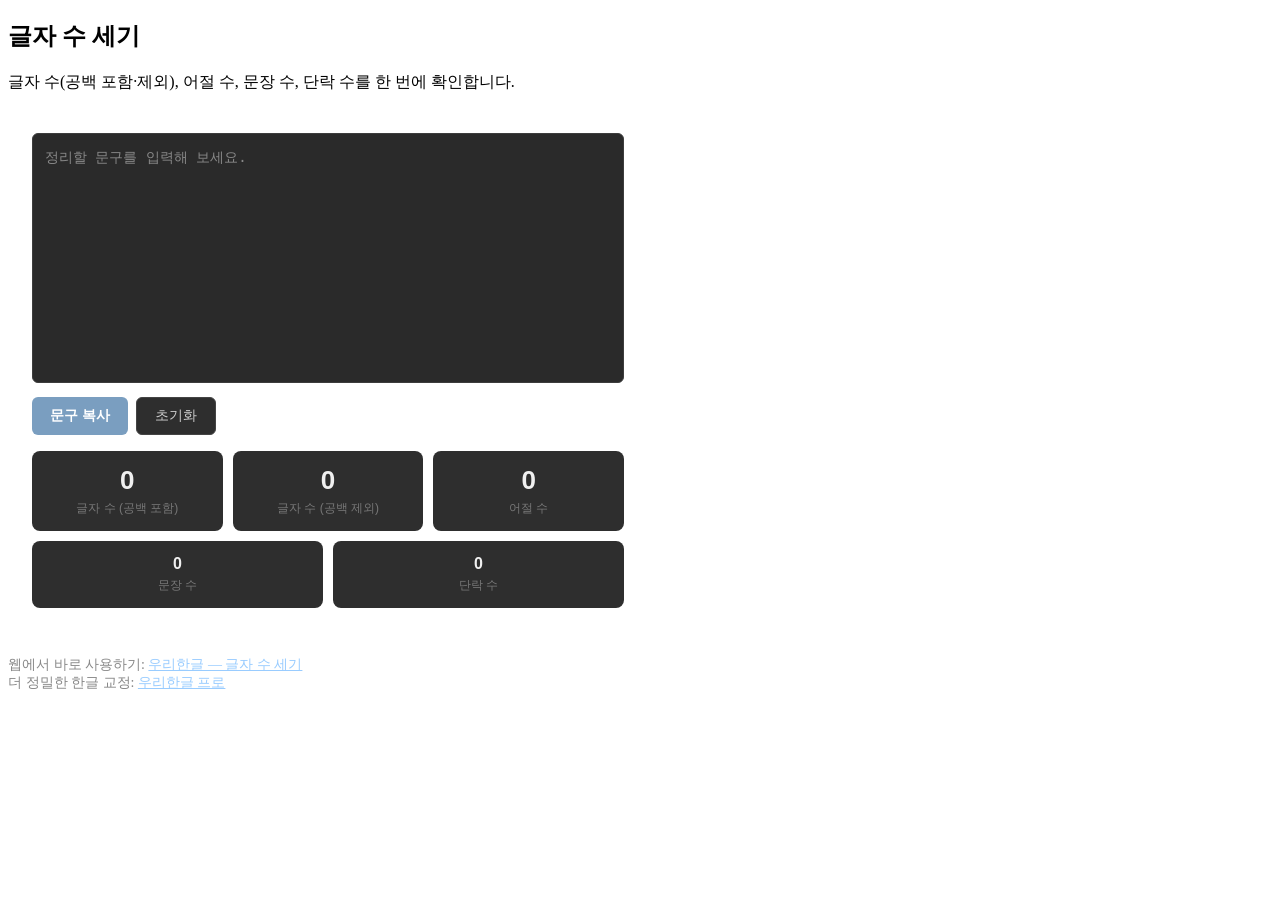
==== 01-word-counter/index.html @ b38b7e94 "Add 01. 글자 수 세기 (word-counter) + 공통 CSS + README - 18개 도구 공개 시작 — 매일 1개씩 추가 예정 - MIT License - 메인 RE" ====
<!--
  Project: 우리한글 도구 — 글자 수 세기 (Word Counter)
  Tool page: https://urihangeul.com/word-counter/
  Category: https://urihangeul.com/category/tools/korean-tools/
  Author: 우리한글 (https://urihangeul.com)
  License: MIT

  더 정밀한 한글 교정은 '우리한글 프로'에서: https://urihangeul.com
  이 코드를 사용할 때 본 헤더 주석을 유지해 주시면 감사하겠습니다.
-->
<!DOCTYPE html>
<html lang="ko">
<head>
<meta charset="UTF-8">
<meta name="viewport" content="width=device-width, initial-scale=1.0">
<title>글자 수 세기 — 우리한글 도구</title>
<meta name="description" content="텍스트의 글자 수(공백 포함/제외), 어절 수, 문장 수, 단락 수를 한 번에 분석하는 무료 온라인 도구.">
<link rel="canonical" href="https://urihangeul.com/word-counter/">
<link rel="stylesheet" href="../shared/style.css">
</head>
<body>
<h2>글자 수 세기</h2>
<p>글자 수(공백 포함·제외), 어절 수, 문장 수, 단락 수를 한 번에 확인합니다.</p>
<div class="tool">
  <textarea style="resize:none;min-height:250px;" id="inp" placeholder="정리할 문구를 입력해 보세요." oninput="doCount()"></textarea>
  <div class="btns">
    <button onclick="copyText()">문구 복사</button>
    <button class="sec" onclick="document.getElementById('inp').value='';doCount()">초기화</button>
  </div>
  <div class="stats">
    <div class="stat"><div class="num" id="chars">0</div><div class="label">글자 수 (공백 포함)</div></div>
    <div class="stat"><div class="num" id="chars_no">0</div><div class="label">글자 수 (공백 제외)</div></div>
    <div class="stat"><div class="num" id="words">0</div><div class="label">어절 수</div></div>
  </div>
  <div class="stat2">
    <div class="stat"><div class="num" id="sents">0</div><div class="label">문장 수</div></div>
    <div class="stat"><div class="num" id="paras">0</div><div class="label">단락 수</div></div>
  </div>
</div>
<p style="margin-top:24px;color:#888;font-size:14px">
  웹에서 바로 사용하기: <a href="https://urihangeul.com/word-counter/" style="color:#9cf">우리한글 — 글자 수 세기</a><br>
  더 정밀한 한글 교정: <a href="https://urihangeul.com" style="color:#9cf">우리한글 프로</a>
</p>
<script data-cfasync="false">
/*
 * 우리한글 — 글자 수 세기 (https://urihangeul.com/word-counter/)
 * License: MIT
 */
function copyText(){ const t=document.getElementById('inp').value; if(t.trim()===''){return;} navigator.clipboard.writeText(t).then(function(){ var b=document.querySelector('.btns button'); var orig=b.textContent; b.textContent='복사 완료!'; setTimeout(function(){b.textContent=orig;},1500); }); }
function doCount(){ const t=document.getElementById('inp').value; document.getElementById('chars').textContent=t.length; document.getElementById('chars_no').textContent=t.replace(/\s/g,'').length; const words=t.trim()===''?0:t.trim().split(/\s+/).length; document.getElementById('words').textContent=words; const sents=t.trim()===''?0:t.trim().split(/[.!?…\n]+/).filter(function(s){return s.trim()!=='';}).length; document.getElementById('sents').textContent=sents; const paras=t.trim()===''?0:t.trim().split(/\n\s*\n+/).length; document.getElementById('paras').textContent=paras; }
doCount();
</script>
</body>
</html>
---- shared/style.css ----
/* =============================================
   우리한글 한글 도구 통합 CSS
   배경 #222222 다크 기준 | 18개 도구
   ============================================= */

/* ── 1. 리셋 ── */
.tool, .tool * { box-sizing: border-box; margin: 0; padding: 0 }

/* ── 2. 기본 ── */
.tool {
  font-family: 'Noto Sans KR', sans-serif;
  max-width: 640px;
  padding: 24px;
  color: #e8e8e8;
}
.tool h2 {
  font-size: 18px;
  font-weight: 700;
  margin-bottom: 8px;
  color: #f0f0f0;
}
.tool > p {
  font-size: 13px;
  color: #bbb;
  margin-bottom: 16px;
}

/* ── 3. 입력 ── */
.tool textarea,
.tool input[type=text] {
  width: 100%;
  padding: 12px;
  border: 1px solid #3d3d3d;
  border-radius: 6px;
  font-size: 14px;
  line-height: 1.6;
  background: #2a2a2a;
  color: #e8e8e8;
}
.tool textarea {
  resize: vertical;
  min-height: 120px;
}
.tool textarea::placeholder,
.tool input[type=text]::placeholder { color: #888 }

.tool input[type=number] {
  width: 64px;
  padding: 8px 10px;
  border: 1px solid #3d3d3d;
  border-radius: 6px;
  font-size: 14px;
  background: #2a2a2a;
  color: #e8e8e8;
  text-align: center;
}
.tool input[type=number]::placeholder { color: #888 }

.tool select {
  padding: 12px;
  border: 1px solid #3d3d3d;
  border-radius: 6px;
  font-size: 14px;
  background: #2a2a2a;
  color: #e8e8e8;
}

/* ── 4. 버튼 ── */
.tool .btns {
  display: flex;
  gap: 8px;
  margin-top: 10px;
  flex-wrap: wrap;
}
.tool button,
.tool button.main {
  background: #7a9ec0;
  color: #fff;
  border: none;
  padding: 9px 18px;
  border-radius: 6px;
  cursor: pointer;
  font-size: 14px;
  font-weight: 600;
}
.tool button:hover,
.tool button.main:hover { background: #8db3d4 }
.tool button.sec {
  background: #2e2e2e;
  color: #ccc;
  border: 1px solid #444;
  font-weight: 400;
}
.tool button.sec:hover { background: #383838 }

/* ── 5. 탭 (모드 전환 / 원고지 타입) ── */
.tool .tabs { display: flex; gap: 6px; margin-bottom: 16px }
.tool .tab,
.tool .opt {
  padding: 8px 20px;
  border: 1px solid #444;
  border-radius: 20px;
  cursor: pointer;
  font-size: 14px;
  background: #2e2e2e;
  color: #888;
  transition: all .15s;
}
.tool .tab.on,
.tool .opt.on {
  background: #e8e8e8;
  color: #222;
  border-color: #e8e8e8;
  font-weight: 600;
}
.tool .tab:hover:not(.on),
.tool .opt:hover:not(.on) { background: #383838; color: #ccc }

/* ── 6. 전통단위변환기 카테고리 탭 ── */
.tool .cats {
  display: flex;
  flex-wrap: wrap;
  gap: 6px;
  margin-bottom: 16px;
}
.tool .cats button {
  padding: 6px 14px;
  border-radius: 20px;
  border: 1px solid #444;
  background: #2e2e2e;
  color: #888;
  font-size: 13px;
  font-weight: 400;
}
.tool .cats button.active {
  background: #e8e8e8;
  color: #222;
  border-color: #e8e8e8;
  font-weight: 600;
}

/* ── 7. 옵션 패널 (체크박스) ── */
.tool .opts {
  display: flex;
  flex-wrap: wrap;
  gap: 8px;
  margin: 12px 0;
}
.tool .opts-title {
  font-size: 11px;
  color: #7a9ec0;
  margin-bottom: 2px;
  font-weight: 600;
  letter-spacing: .04em;
}
.tool label {
  font-size: 13px;
  color: #ddd;
  display: flex;
  align-items: center;
  gap: 8px;
  cursor: pointer;
  padding: 3px 0;
}
.tool label input[type=checkbox] {
  width: 15px;
  height: 15px;
  accent-color: #7a9ec0;
  flex-shrink: 0;
}
.tool .divider { height: 1px; background: #404040; margin: 4px 0 }

/* ── 8. 행 입력 (찾기·바꾸기, 구분자) ── */
.tool .row {
  display: flex;
  align-items: center;
  gap: 8px;
  margin-bottom: 8px;
  flex-wrap: wrap;
}
.tool .row > label {
  font-size: 13px;
  color: #aaa;
  white-space: nowrap;
  min-width: 52px;
  padding: 0;
}
.tool .row input[type=text] { width: auto; flex: 1 }
.tool .row small { font-size: 12px; color: #666 }

/* ── 9. 결과 영역 — div형 ── */
.tool .result-wrap {
  margin-top: 16px;
  background: #2e2e2e;
  border-radius: 8px;
  padding: 16px 18px;
}
.tool .result-label,
.tool .out-label {
  font-size: 11px;
  color: #7a9ec0;
  margin-bottom: 6px;
  font-weight: 600;
  letter-spacing: .04em;
}
.tool .result {
  min-height: 32px;
  word-break: break-all;
  color: #f0f0f0;
  line-height: 1.6;
  font-size: 16px;
}
.tool .result.placeholder {
  font-size: 14px;
  font-weight: 400;
  color: #555;
  letter-spacing: 0;
}

/* ── 10. 결과 영역 — textarea형 ── */
.tool .out-wrap { margin-top: 16px }
.tool #out {
  background: #2e2e2e;
  border-color: #383838;
  color: #e8e8e8;
}

/* ── 11. 통계 카드 ── */
.tool .stats {
  display: grid;
  grid-template-columns: repeat(3, 1fr);
  gap: 10px;
  margin-top: 16px;
}
.tool .stat2 {
  display: grid;
  grid-template-columns: repeat(2, 1fr);
  gap: 10px;
  margin-top: 10px;
}
.tool .grid {
  display: grid;
  grid-template-columns: repeat(3, 1fr);
  gap: 10px;
  margin-top: 16px;
}
.tool .stat {
  background: #2e2e2e;
  border-radius: 8px;
  padding: 14px;
  text-align: center;
}
.tool .stat .num { font-weight: 700; color: #f0f0f0 }
.tool .stat .label { font-size: 12px; color: #777; margin-top: 4px }

/* ── 12. 안내 텍스트 ── */
.tool .info { font-size: 13px; color: #888; margin-top: 8px; min-height: 18px }
.tool .note { font-size: 12px; color: #666; margin-top: 10px }

/* ── 13. 가독성 분석기 전용 ── */
.tool .detail {
  margin-top: 10px;
  font-size: 15px;
  line-height: 2;
  color: #ccc;
}
.tool .legend {
  margin-top: 12px;
  padding: 12px 14px;
  background: #2e2e2e;
  border-radius: 8px;
  font-size: 14px;
  line-height: 1.9;
  color: #aaa;
}
.tool .legend .lh { font-size: 13px; color: #666; margin-bottom: 4px }

/* ── 14. 반복 단어 찾기 전용 ── */
.tool .word-tag {
  display: inline-flex;
  align-items: center;
  background: #2e2e2e;
  border-radius: 16px;
  padding: 4px 12px;
  margin: 3px;
  font-size: 14px;
  gap: 4px;
  color: #e8e8e8;
}
.tool .word-tag .cnt { color: #7a9ec0; font-size: 12px }

/* ── 15. 단어 빈도 분석기 전용 ── */
.tool .freq-row {
  display: flex;
  align-items: center;
  gap: 8px;
  padding: 5px 0;
  border-bottom: 1px solid #383838;
  font-size: 14px;
  color: #e8e8e8;
}
.tool .freq-word { min-width: 80px; font-weight: 500; color: #f0f0f0 }
.tool .freq-bar {
  flex: 1;
  height: 10px;
  background: #383838;
  border-radius: 6px;
  overflow: hidden;
}
.tool .freq-fill {
  height: 100%;
  background: #7a9ec0;
  border-radius: 6px;
  transition: width .3s;
}
.tool .freq-cnt { min-width: 40px; text-align: right; color: #777; font-size: 13px }

/* ── 16. 글자 반복 제거기 — threshold ── */
.tool .threshold {
  display: flex;
  align-items: center;
  gap: 8px;
  font-size: 13px;
  color: #ddd;
  padding: 2px 0;
}

/* ── 17. 도구별 크기 오버라이드 ── */

/* 어절·문장 수 세기: 큰 숫자 */
.tool .stats .stat .num { font-size: 26px }

/* 원고지 계산기: 더 큰 숫자 + 여백 */
.tool .result .stat { padding: 20px }
.tool .result .stat .num { font-size: 32px }
.tool .result .stat .label { font-size: 13px }

/* 가독성 분석기: stat 숫자 */
.tool .grid .stat .num { font-size: 20px }
.tool .grid .stat .label { font-size: 13px }

/* 숫자 한글 변환기: 큰 결과 텍스트 → 해당 HTML에 직접 지정 */

/* 자모 분리기: 자모 간격 */
/* → 각 tool HTML의 .result에 letter-spacing 유지 권장 */
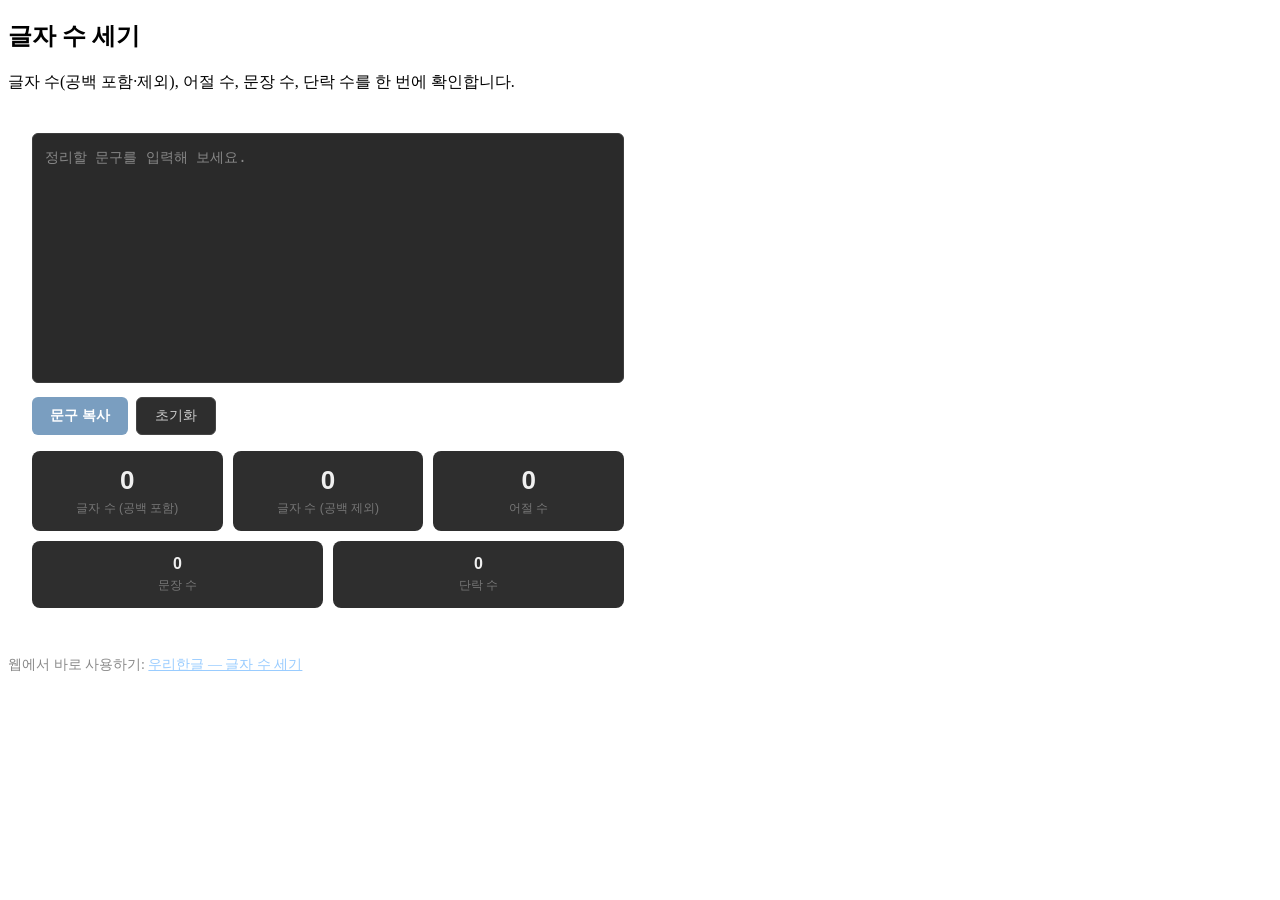
==== commit 1472956e: "Remove 우리한글 프로 mentions from public-facing files - README.md: 「다음 단계 — 우리한글 프로」 섹션 제거 + 관련 링크 정리 - 0" ====
--- a/01-word-counter/index.html
+++ b/01-word-counter/index.html
@@ -5,7 +5,6 @@
   Author: 우리한글 (https://urihangeul.com)
   License: MIT
 
-  더 정밀한 한글 교정은 '우리한글 프로'에서: https://urihangeul.com
   이 코드를 사용할 때 본 헤더 주석을 유지해 주시면 감사하겠습니다.
 -->
 <!DOCTYPE html>
@@ -38,8 +37,7 @@
   </div>
 </div>
 <p style="margin-top:24px;color:#888;font-size:14px">
-  웹에서 바로 사용하기: <a href="https://urihangeul.com/word-counter/" style="color:#9cf">우리한글 — 글자 수 세기</a><br>
-  더 정밀한 한글 교정: <a href="https://urihangeul.com" style="color:#9cf">우리한글 프로</a>
+  웹에서 바로 사용하기: <a href="https://urihangeul.com/word-counter/" style="color:#9cf">우리한글 — 글자 수 세기</a>
 </p>
 <script data-cfasync="false">
 /*
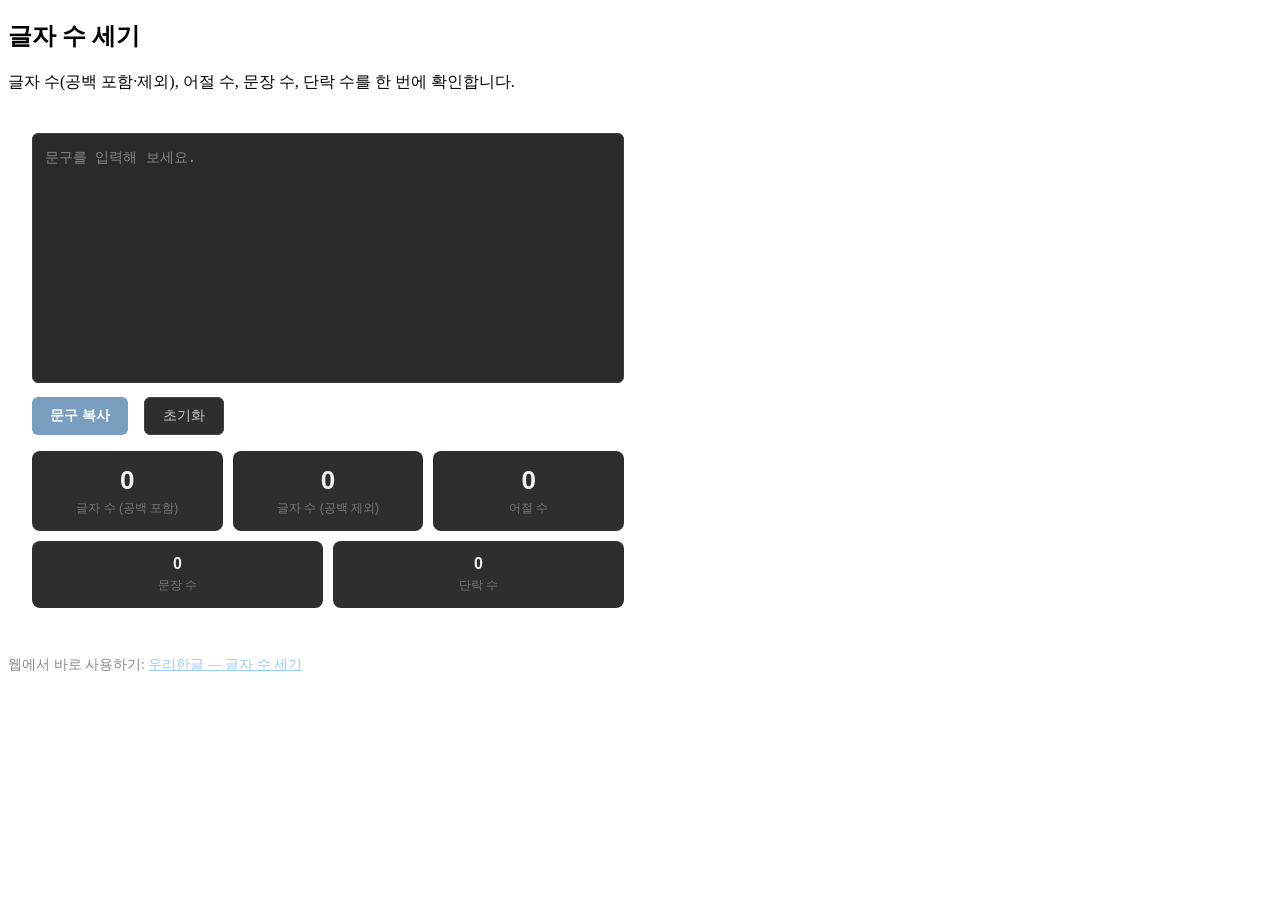
==== commit 88c16a3d: "README/HTML 개선: 도구명 직접 링크 + 라이브 버전 변경 반영 - README 도구 리스트: '실행' 칼럼 제거, 도구명 자체에 링크 (SEO 강화) - '매일 1개씩 " ====
--- a/01-word-counter/index.html
+++ b/01-word-counter/index.html
@@ -21,9 +21,9 @@
 <h2>글자 수 세기</h2>
 <p>글자 수(공백 포함·제외), 어절 수, 문장 수, 단락 수를 한 번에 확인합니다.</p>
 <div class="tool">
-  <textarea style="resize:none;min-height:250px;" id="inp" placeholder="정리할 문구를 입력해 보세요." oninput="doCount()"></textarea>
+  <textarea style="resize:none;min-height:250px;" id="inp" placeholder="문구를 입력해 보세요." oninput="doCount()"></textarea>
   <div class="btns">
-    <button onclick="copyText()">문구 복사</button>
+    <button onclick="copyText()">문구 복사</button><br>
     <button class="sec" onclick="document.getElementById('inp').value='';doCount()">초기화</button>
   </div>
   <div class="stats">
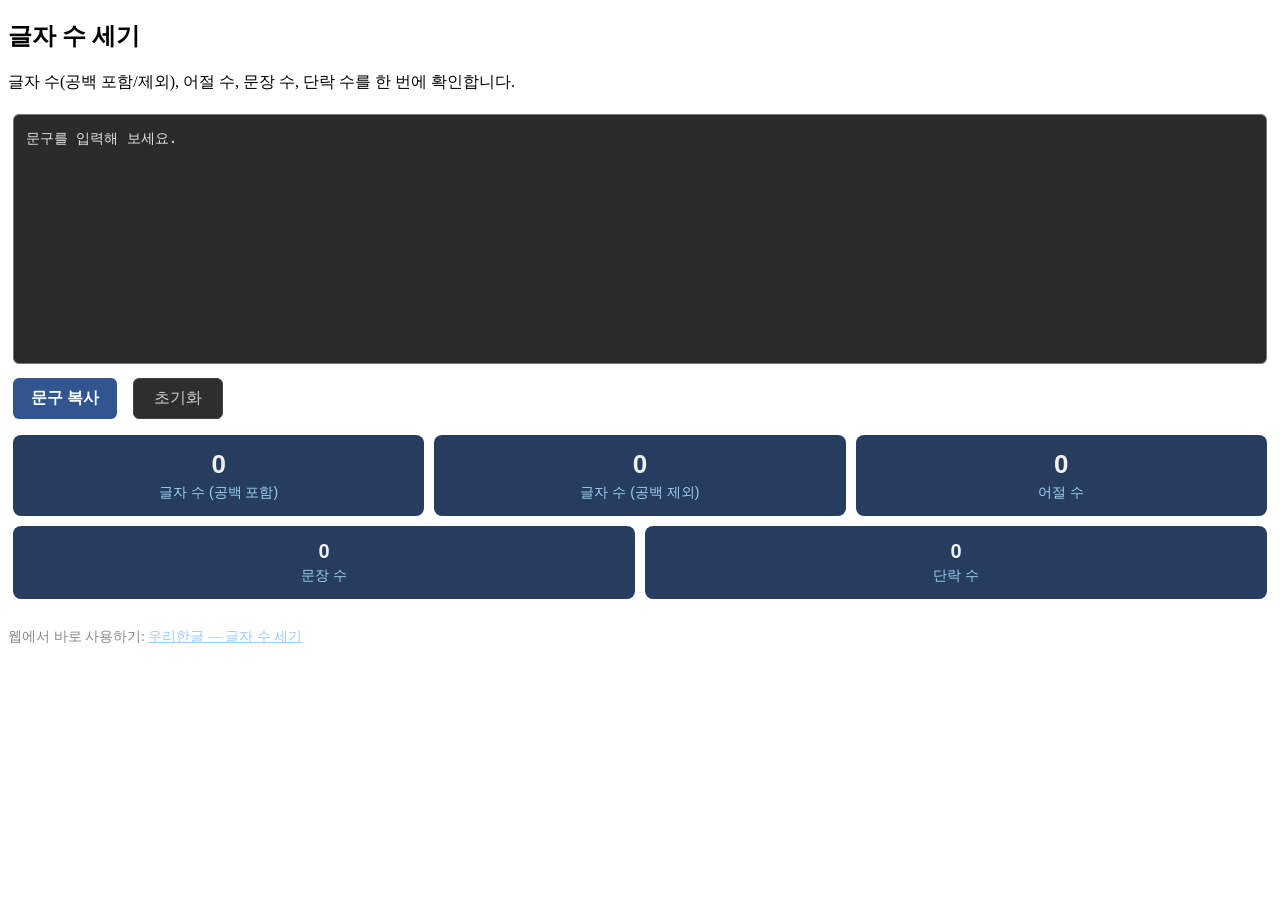
==== commit 77d8cd8e: "표현 정리 + AI 협업 고지 추가 - '전체 카탈로그' → '전체 도구 목록 / 한눈에 볼 수 있습니다' (자연스러운 표현) - 가운뎃점(·) 일괄 슬래시(/)로 교체 (READ" ====
--- a/01-word-counter/index.html
+++ b/01-word-counter/index.html
@@ -19,7 +19,7 @@
 </head>
 <body>
 <h2>글자 수 세기</h2>
-<p>글자 수(공백 포함·제외), 어절 수, 문장 수, 단락 수를 한 번에 확인합니다.</p>
+<p>글자 수(공백 포함/제외), 어절 수, 문장 수, 단락 수를 한 번에 확인합니다.</p>
 <div class="tool">
   <textarea style="resize:none;min-height:250px;" id="inp" placeholder="문구를 입력해 보세요." oninput="doCount()"></textarea>
   <div class="btns">
--- a/shared/style.css
+++ b/shared/style.css
@@ -9,8 +9,8 @@
 /* ── 2. 기본 ── */
 .tool {
   font-family: 'Noto Sans KR', sans-serif;
-  max-width: 640px;
-  padding: 24px;
+  max-width: 100%;
+  padding: 5px;
   color: #e8e8e8;
 }
 .tool h2 {
@@ -30,7 +30,6 @@
 .tool input[type=text] {
   width: 100%;
   padding: 12px;
-  border: 1px solid #3d3d3d;
   border-radius: 6px;
   font-size: 14px;
   line-height: 1.6;
@@ -42,7 +41,7 @@
   min-height: 120px;
 }
 .tool textarea::placeholder,
-.tool input[type=text]::placeholder { color: #888 }
+.tool input[type=text]::placeholder { color: #e5e5e5 }
 
 .tool input[type=number] {
   width: 64px;
@@ -74,17 +73,18 @@
 }
 .tool button,
 .tool button.main {
-  background: #7a9ec0;
+  background: #31568f;
   color: #fff;
   border: none;
   padding: 9px 18px;
   border-radius: 6px;
   cursor: pointer;
-  font-size: 14px;
+  font-size: 16px;
+  min-width: 90px;
   font-weight: 600;
 }
 .tool button:hover,
-.tool button.main:hover { background: #8db3d4 }
+.tool button.main:hover { background: #6885b3 }
 .tool button.sec {
   background: #2e2e2e;
   color: #ccc;
@@ -116,7 +116,7 @@
 .tool .tab:hover:not(.on),
 .tool .opt:hover:not(.on) { background: #383838; color: #ccc }
 
-/* ── 6. 전통단위변환기 카테고리 탭 ── */
+/* ── 6. 단위변환기 카테고리 탭 ── */
 .tool .cats {
   display: flex;
   flex-wrap: wrap;
@@ -147,14 +147,14 @@
   margin: 12px 0;
 }
 .tool .opts-title {
-  font-size: 11px;
+  font-size: 15px;
   color: #7a9ec0;
   margin-bottom: 2px;
   font-weight: 600;
   letter-spacing: .04em;
 }
 .tool label {
-  font-size: 13px;
+  font-size: 15px;
   color: #ddd;
   display: flex;
   align-items: center;
@@ -175,7 +175,7 @@
   display: flex;
   align-items: center;
   gap: 8px;
-  margin-bottom: 8px;
+  margin: 8px 0;
   flex-wrap: wrap;
 }
 .tool .row > label {
@@ -190,15 +190,15 @@
 
 /* ── 9. 결과 영역 — div형 ── */
 .tool .result-wrap {
-  margin-top: 16px;
-  background: #2e2e2e;
+  margin: 16px 0;
+  background: #273d60;
   border-radius: 8px;
   padding: 16px 18px;
 }
 .tool .result-label,
 .tool .out-label {
-  font-size: 11px;
-  color: #7a9ec0;
+  font-size: 15px;
+  color: #a9c5df;
   margin-bottom: 6px;
   font-weight: 600;
   letter-spacing: .04em;
@@ -207,21 +207,21 @@
   min-height: 32px;
   word-break: break-all;
   color: #f0f0f0;
+  margin: 10px 0;
   line-height: 1.6;
   font-size: 16px;
 }
 .tool .result.placeholder {
   font-size: 14px;
   font-weight: 400;
-  color: #555;
+  color: #dfdfdf;
   letter-spacing: 0;
 }
 
 /* ── 10. 결과 영역 — textarea형 ── */
-.tool .out-wrap { margin-top: 16px }
+.tool .out-wrap { margin: 10px 0 }
 .tool #out {
-  background: #2e2e2e;
-  border-color: #383838;
+  background: #273d60;
   color: #e8e8e8;
 }
 
@@ -245,17 +245,17 @@
   margin-top: 16px;
 }
 .tool .stat {
-  background: #2e2e2e;
+  background: #273d60;
   border-radius: 8px;
   padding: 14px;
   text-align: center;
 }
-.tool .stat .num { font-weight: 700; color: #f0f0f0 }
-.tool .stat .label { font-size: 12px; color: #777; margin-top: 4px }
+.tool .stat .num { font-size:20px;font-weight: 700; color: #f0f0f0 }
+.tool .stat .label { font-size: 14px; color: #9bd0ef; margin-top: 4px }
 
 /* ── 12. 안내 텍스트 ── */
 .tool .info { font-size: 13px; color: #888; margin-top: 8px; min-height: 18px }
-.tool .note { font-size: 12px; color: #666; margin-top: 10px }
+.tool .note { font-size: 14px; color: #f1a8a8; margin-top: 10px }
 
 /* ── 13. 가독성 분석기 전용 ── */
 .tool .detail {
@@ -273,7 +273,7 @@
   line-height: 1.9;
   color: #aaa;
 }
-.tool .legend .lh { font-size: 13px; color: #666; margin-bottom: 4px }
+.tool .legend .lh { font-size: 13px; color: #ff6b6b; margin-bottom: 0px }
 
 /* ── 14. 반복 단어 찾기 전용 ── */
 .tool .word-tag {
@@ -313,7 +313,7 @@
   border-radius: 6px;
   transition: width .3s;
 }
-.tool .freq-cnt { min-width: 40px; text-align: right; color: #777; font-size: 13px }
+.tool .freq-cnt { min-width: 40px; text-align: right; color: #bed8f1; font-size: 13px }
 
 /* ── 16. 글자 반복 제거기 — threshold ── */
 .tool .threshold {
@@ -335,7 +335,7 @@
 .tool .result .stat .num { font-size: 32px }
 .tool .result .stat .label { font-size: 13px }
 
-/* 가독성 분석기: stat 숫자 */
+/* 가독성 분기: stat 숫자 */
 .tool .grid .stat .num { font-size: 20px }
 .tool .grid .stat .label { font-size: 13px }
 
